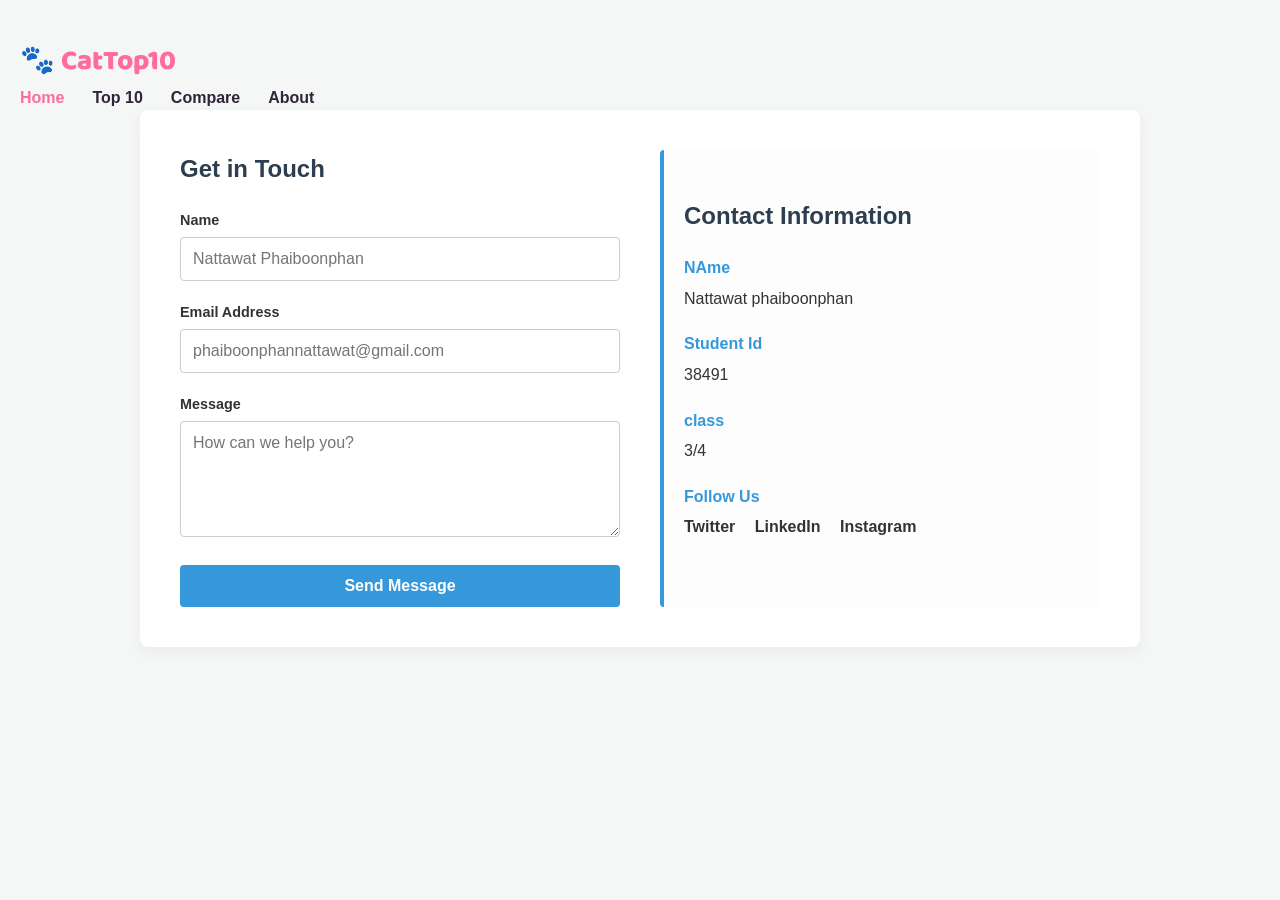
==== hehe/contact.html @ 048ce3d6 "Add files via upload" ====
<!DOCTYPE html>
<html lang="en">
<head>
    <meta charset="UTF-8">
    <meta name="viewport" content="width=device-width, initial-scale=1.0">
    <title>CatTop10 | Home</title>
    <link rel="stylesheet" href="style.css">
</head>
<html lang="en">
<head>
    <header class="nav bar">
    <a href="index.html" class="logo">🐾 CatTop10</a>

    <nav>
        
        <a href="index.html" class="active">Home</a>
        <a href="breeds.html">Top 10</a>
        <a href="compare.html">Compare</a>
        <a href="about.html">About</a>

    </nav>
        </header>
    
    <meta charset="UTF-8">
    <meta name="viewport" content="width=device-width, initial-scale=1.0">
    <title>Contact Us</title>
    <style>
      
    </style>
</head>
<body>

    <div class="container">
        <!-- Left Side: Form -->
        <div>
            <h2>Get in Touch</h2>
            <!-- Replace 'your@email.com' with your actual email address -->
            <form action="https://formsubmit.co" method="POST">
                <div class="form-group">
                    <label for="name">Name</label>
                    <input type="text" id="name" name="name" required placeholder="Nattawat Phaiboonphan">
                </div>
                
                <div class="form-group">
                    <label for="email">Email Address</label>
                    <input type="email" id="email" name="email" required placeholder="phaiboonphannattawat@gmail.com">
                </div>

                <div class="form-group">
                    <label for="message">Message</label>
                    <textarea id="message" name="message" rows="5" required placeholder="How can we help you?"></textarea>
                </div>

                <button type="submit">Send Message</button>
            </form>
        </div>

        <!-- Right Side: Contact Details -->
        <div class="info-side">
            <h2>Contact Information</h2>
            <div class="info-item">
                <h4>NAme</h4>
                <p>Nattawat phaiboonphan</p>
            </div>
            <div class="info-item">
                <h4>Student Id</h4>
                <p>38491</p>
            </div>
            <div class="info-item">
                <h4>class</h4>
                <p>3/4</p>
            </div>
            <div class="info-item">
                <h4>Follow Us</h4>
                <div class="social-links">
                    <a href="#">Twitter</a>
                    <a href="#">LinkedIn</a>
                    <a href="#">Instagram</a>
                </div>
            </div>
        </div>
    </div>

</body>
</html>
---- hehe/style.css ----
@import url('https://fonts.googleapis.com/css2?family=Baloo+2:wght@400;500;600;700;800&family=Nunito:wght@400;600;700;800&display=swap');

:root {
    --pink: #ff6b9d;
    --pink-dark: #e94f83;
    --yellow: #ffd166;
    --orange: #ff9f43;
    --purple: #9b6cff;
    --blue: #61c0ff;
    --cream: #fffaf4;
    --dark: #30243a;
    --white: #ffffff;
    --light-pink: #fff0f5;
}

* {
    margin: 0;
    padding: 0;
    box-sizing: border-box;
   
}

html {
    scroll-behavior: smooth;
}

body {
    background-color: rgb(230, 241, 255);
    color: var(--dark);
    font-family: "Nunito", sans-serif;
    line-height: 1.6;
}

/* NAVIGATION */

.navbar {
    width: 100%;
    padding: 18px 7%;
    background: white;
    display: flex;
    align-items: center;
    justify-content: space-between;
    border-bottom: 3px solid #ffe3ec;
    position: sticky;
    top: 0;
    z-index: 100;
}

.logo {
    text-decoration: none;
    color: var(--pink);
    font-family: "Baloo 2", cursive;
    font-size: 28px;
    font-weight: 800;
}

nav {
    display: flex;
    gap: 28px;
}

nav a {
    text-decoration: none;
    color: var(--dark);
    font-weight: 700;
    transition: 0.25s;
}

nav a:hover,
nav a.active {
    color: var(--pink);
}

/* HERO */

.hero {
    min-height: 570px;
    padding: 80px 8%;
    display: flex;
    align-items: center;
    justify-content: space-between;
    gap: 50px;
    background:
        radial-gradient(circle at 10% 20%, #ffe0eb 0 80px, transparent 81px),
        radial-gradient(circle at 90% 80%, #fff0b8 0 100px, transparent 101px),
        linear-gradient(135deg, #fff5f8, #fffaf0);
}

.hero-text {
    max-width: 650px;
}

.badge,
.section-label {
    color: var(--pink-dark);
    font-weight: 800;
    letter-spacing: 2px;
    font-size: 14px;
}

.hero h1 {
    font-family: "Baloo 2", cursive;
    font-size: clamp(50px, 7vw, 88px);
    line-height: 0.95;
    margin: 18px 0;
}

.hero p {
    font-size: 20px;
    max-width: 580px;
    color: #665a6d;
}

.hero-cat {
    width: 330px;
    height: 330px;
    border-radius: 50%;
    background: var(--yellow);
    display: grid;
    place-items: center;
    font-size: 170px;
    transform: rotate(4deg);
    box-shadow: 15px 18px 0 #f6c951;
    animation: float 3s ease-in-out infinite;
}

@keyframes float {
    0%, 100% {
        transform: translateY(0) rotate(4deg);
    }

    50% {
        transform: translateY(-15px) rotate(-4deg);
    }
}

/* BUTTONS */

.hero-buttons {
    display: flex;
    gap: 15px;
    margin-top: 30px;
    flex-wrap: wrap;
}

.btn {
    display: inline-block;
    padding: 14px 24px;
    border-radius: 50px;
    background: var(--pink);
    color: white;
    text-decoration: none;
    font-weight: 800;
    box-shadow: 0 5px 0 var(--pink-dark);
    transition: 0.2s;
}


.btn:hover {
    transform: translateY(-3px);
    background-color: #ff78aae5;
}

.btn.secondary {
    background: white;
    color: var(--pink-dark);
    box-shadow: 0 5px 0 #ffd0df;
    
}
.btn.secondary:hover{background-color: #f9dbe5;}
/* SECTIONS */

.intro {
    text-align: center;
    max-width: 700px;
    margin: auto;
    padding: 90px 20px 50px;
}

.intro h2,
.section-heading h2,
.tip-box h2 {
    font-family: "Baloo 2", cursive;
    font-size: 46px;
    line-height: 1.1;
    margin: 8px 0 15px;
}

.intro p:last-child {
    color: #706575;
    font-size: 18px;
}

.featured {
    padding: 40px 8% 100px;
}

.section-heading {
    display: flex;
    justify-content: space-between;
    align-items: end;
    margin-bottom: 30px;
}

.section-heading a {
    color: var(--pink-dark);
    font-weight: 800;
    text-decoration: none;
}

/* CAT CARDS */

.cat-grid {
    display: grid;
    grid-template-columns: repeat(3, 1fr);
    gap: 25px;
}
img {width: 150px;
     height: auto;
    padding: 5px;
    border: 3px solid #dcedff;
    margin-right: 150px;
    border-radius: 10px 20px 10px 20px;
    }
.cat-card {
    background: white;
    border-radius: 25px;
    padding: 30px;
    position: relative;
    border: 3px solid #ffe5ee;
    box-shadow: 0 10px 0 #f9dbe5;
    transition: 0.25s;
    border-radius: 10px;
}

.cat-card:hover {
    transform: translateY(-8px) rotate(1deg);
}

.cat-number {
    position: absolute;
    right: 20px;
    top: 18px;
    background: var(--yellow);
    padding: 5px 12px;
    border-radius: 50px;
    font-weight: 800;
}

.cat-emoji {
    font-size: 80px;
    margin-bottom: 10px;
}

.cat-card h3 {
    font-family: "Baloo 2", cursive;
    font-size: 30px;
}

.cat-card p {
    color: #706575;
}

.tag {
    display: inline-block;
    margin-top: 15px;
    padding: 6px 12px;
    border-radius: 30px;
    background: var(--light-pink);
    color: var(--pink-dark);
    font-size: 13px;
    font-weight: 800;
}

/* PAGE HEADER */

.page-header {
    text-align: center;
    padding: 80px 20px 50px;
    background: linear-gradient(135deg, #f0fbff);
}

.page-header h1 {
    font-family: "Baloo 2", cursive;
    font-size: clamp(45px, 7vw, 70px);
    line-height: 1;
    margin: 10px 0;
}

.page-header p:last-child {
    color: #706575;
    font-size: 18px;
}

/* BREED LIST */

.breeds-container {
    max-width: 1250px;
    margin: 60px auto 105px;
    padding: 0 20px;
    display: grid;
    gap: 25px;
    background:linear-gradient(135deg,  #f0fbff) ;
}

.breed-card {
    display: grid;
    grid-template-columns: 70px 130px 1fr;
    align-items: center;
    gap: 25px;
    background: white;
    padding: 25px;
    border-radius: 25px;
    border: 3px solid #ffe4ed;
    box-shadow: 0 8px 0 #f8dce6;
    transition: 0.25s;
}

.breed-card:hover {
    transform: translateX(8px);
}

.rank {
    font-family: "Baloo 2", cursive;
    font-size: 38px;
    color: var(--pink);
    font-weight: 800;
}

.breed-icon {
    width: 110px;
    height: 110px;
    border-radius: 50%;
    display: grid;
    place-items: center;
    font-size: 65px;
    background: #fff0b8;
}

.breed-info h2 {
    font-family: "Baloo 2", cursive;
    font-size: 32px;
}

.breed-info p {
    color: #706575;
}

.details {
    display: flex;
    flex-wrap: wrap;
    gap: 8px;
    margin-top: 12px;
}

.details span {
    padding: 5px 10px;
    background: #f6f2ff;
    color: #7253bd;
    border-radius: 20px;
    font-size: 13px;
    font-weight: 700;
}

/* TABLE */

.table-wrapper {
    max-width: 1100px;
    margin: 60px auto;
    padding: 0 20px;
    overflow-x: auto;
    color: #2785ffaf;
}

table {
    width: 100%;
    min-width: 750px;
    border-collapse: separate;
    border-spacing: 0;
    overflow: hidden;
    background: white;
    border-radius: 20px;
    box-shadow: 0 8px 0 #f8dce6;
}

th {
    background: var(--pink);
    color: white;
    padding: 18px;
    text-align: left;
}

td {
    padding: 17px;
    border-bottom: 1px solid #f4e4ea;
    font-weight: 600;
}

tr:last-child td {
    border-bottom: none;
}

tr:hover td {
    background: #fff5f8;
}

.tip-box {
    max-width: 850px;
    margin: 0 auto 100px;
    padding: 40px;
    background: #fff0b8;
    border-radius: 30px;
    box-shadow: 10px 10px 0 #f6d35c;
}

.tip-box p {
    font-size: 17px;
}

/* ABOUT */

.about-grid {
    max-width: 1000px;
    margin: 60px auto;
    padding: 0 20px;
    display: grid;
    grid-template-columns: repeat(3, 1fr);
    gap: 25px;
}
.about-card:hover {background-color: #f4e4ea;
transition: background-color 0.3s ease;
transition: 0.25s;
position: relative;}
.about-card {
    background: white;
    padding: 35px;
    border-radius: 25px;
    text-align: center;
    border: 3px solid #ffe4ed;
    box-shadow: 0 8px 0 #f8dce6;
}

.big-emoji {
    font-size: 65px;
    margin-bottom: 10px;
}

.about-card h2 {
    font-family: "Baloo 2", cursive;
    font-size: 30px;
}

.about-card p {
    color: #706575;
}

.sources {
    max-width: 850px;
    margin: 0 auto 100px;
    padding: 40px;
    background: white;
    border-radius: 30px;
    border: 3px solid #ffe4ed;
}

.sources h2 {
    font-family: "Baloo 2", cursive;
    font-size: 38px;
    margin-bottom: 10px;
}

.source-list {
    display: grid;
    gap: 10px;
    margin-top: 20px;
}

.source-list div {
    padding: 12px 15px;
    background: var(--light-pink);
    border-radius: 12px;
    font-weight: 700;
}

/* FOOTER */

footer {
    background: var(--dark);
    color: white;
    text-align: center;
    padding: 30px;
    font-weight: 700;
}

/* MOBILE */

@media (max-width: 800px) {

    .navbar {
        flex-direction: column;
        gap: 10px;
    }

    nav {
        gap: 15px;
        flex-wrap: wrap;
        justify-content: center;
    }

    .hero {
        text-align: center;
        flex-direction: column;
        padding-top: 60px;
    }

    .hero-buttons {
        justify-content: center;
    }

    .hero-cat {
        width: 230px;
        height: 230px;
        font-size: 120px;
    }

    .cat-grid,
    .about-grid {
        grid-template-columns: 1fr;
    }

    .section-heading {
        align-items: start;
        flex-direction: column;
        gap: 10px;
    }

    .breed-card {
        grid-template-columns: 50px 90px 1fr;
        gap: 15px;
    }

    .breed-icon {
        width: 80px;
        height: 80px;
        font-size: 45px;
    }

    .breed-info h2 {
        font-size: 25px;
    }
}

@media (max-width: 550px) {

    .hero h1 {
        font-size: 52px;
    }

    .breed-card {
        grid-template-columns: 1fr;
        text-align: center;
    }

    .rank {
        text-align: left;
    }

    .breed-icon {
        margin: auto;
    }

    .details {
        justify-content: center;
    }
}
* {
            box-sizing: border-box;
            margin: 0;
            padding: 0;
            font-family: 'Segoe UI', Tahoma, Geneva, Verdana, sans-serif;
        }

        body {
            background-color: #f4f7f6;
            color: #333;
            line-height: 1.6;
            padding: 40px 20px;
        }

        .container {
            max-width: 1000px;
            margin: 0 auto;
            background: #fff;
            padding: 40px;
            border-radius: 8px;
            box-shadow: 0 4px 15px rgba(0,0,0,0.05);
            display: grid;
            grid-template-columns: 1fr 1fr;
            gap: 40px;
        }

        @media (max-width: 768px) {
            .container {
                grid-template-columns: 1fr;
            }
        }

        h2 {
            margin-bottom: 20px;
            color: #2c3e50;
        }

        /* Form Styling */
        .form-group {
            margin-bottom: 20px;
        }

        label {
            display: block;
            margin-bottom: 5px;
            font-weight: 600;
            font-size: 0.9rem;
        }

        input, textarea {
            width: 100%;
            padding: 12px;
            border: 1px solid #ccc;
            border-radius: 4px;
            font-size: 1rem;
            transition: border-color 0.3s;
        }

        input:focus, textarea:focus {
            outline: none;
            border-color: #3498db;
        }

        button {
            background-color: #3498db;
            color: white;
            padding: 12px 24px;
            border: none;
            border-radius: 4px;
            cursor: pointer;
            font-size: 1rem;
            font-weight: 600;
            width: 100%;
            transition: background-color 0.3s;
        }

        button:hover {
            background-color: #2980b9;
        }

        /* Info Styling */
        .info-side {
            display: flex;
            flex-direction: column;
            justify-content: center;
            background-color: #fdfdfd;
            padding: 20px;
            border-radius: 4px;
            border-left: 4px solid #3498db;
        }

        .info-item {
            margin-bottom: 20px;
        }

        .info-item h4 {
            color: #3498db;
            margin-bottom: 5px;
        }

        .social-links a {
            color: #333;
            text-decoration: none;
            margin-right: 15px;
            font-weight: bold;
        }

        .social-links a:hover {
            color: #3498db;
        }
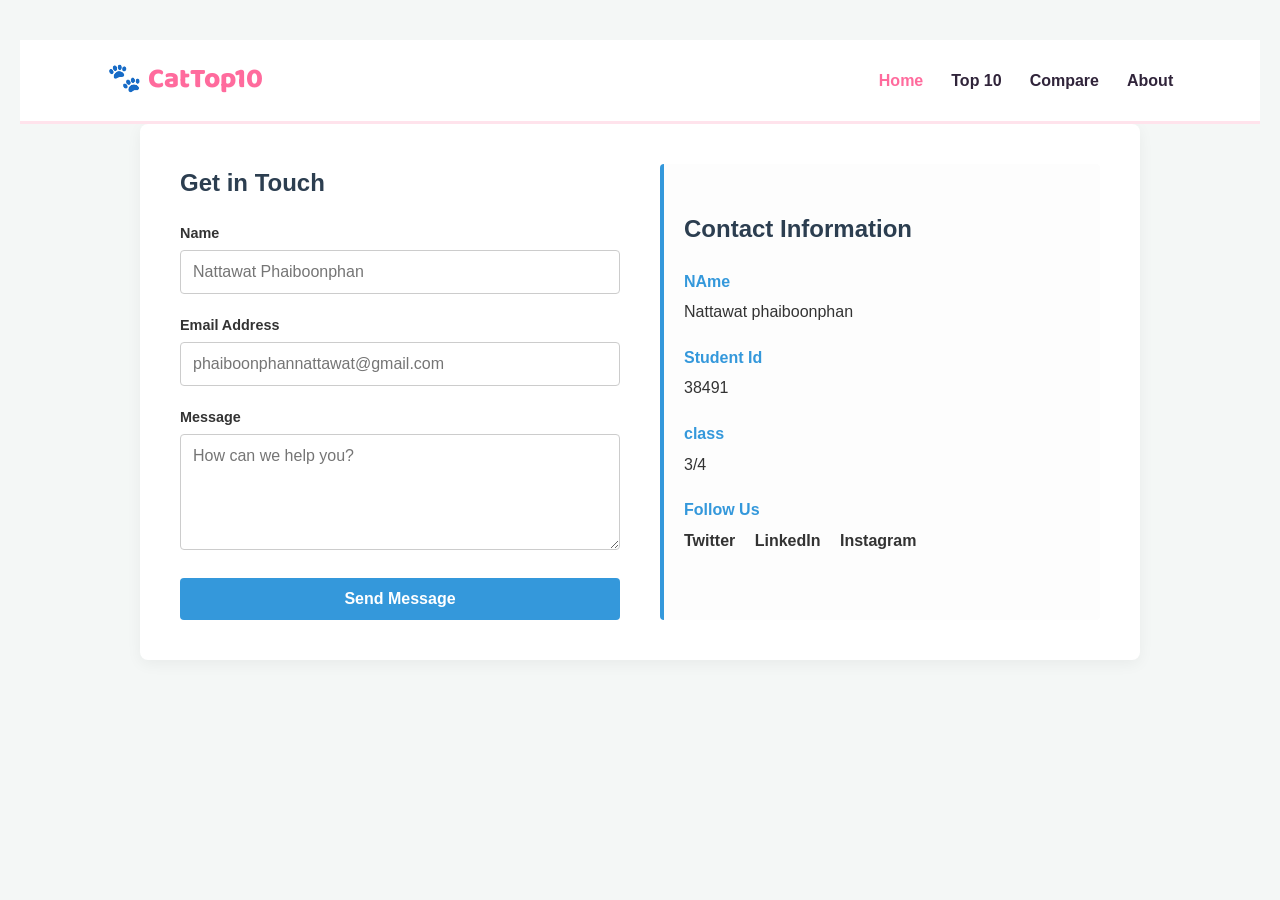
==== commit b50297f4: "Update contact.html" ====
--- a/hehe/contact.html
+++ b/hehe/contact.html
@@ -8,7 +8,7 @@
 </head>
 <html lang="en">
 <head>
-    <header class="nav bar">
+    <header class="navbar">
     <a href="index.html" class="logo">🐾 CatTop10</a>
 
     <nav>
@@ -82,4 +82,4 @@
     </div>
 
 </body>
-</html>+</html>
--- a/hehe/style.css
+++ b/hehe/style.css
@@ -218,7 +218,7 @@
 img {width: 150px;
      height: auto;
     padding: 5px;
-    border: 3px solid #dcedff;
+    border: 3px solid #ffd2fc;
     margin-right: 150px;
     border-radius: 10px 20px 10px 20px;
     }
@@ -682,4 +682,4 @@
 
         .social-links a:hover {
             color: #3498db;
-        }+        }
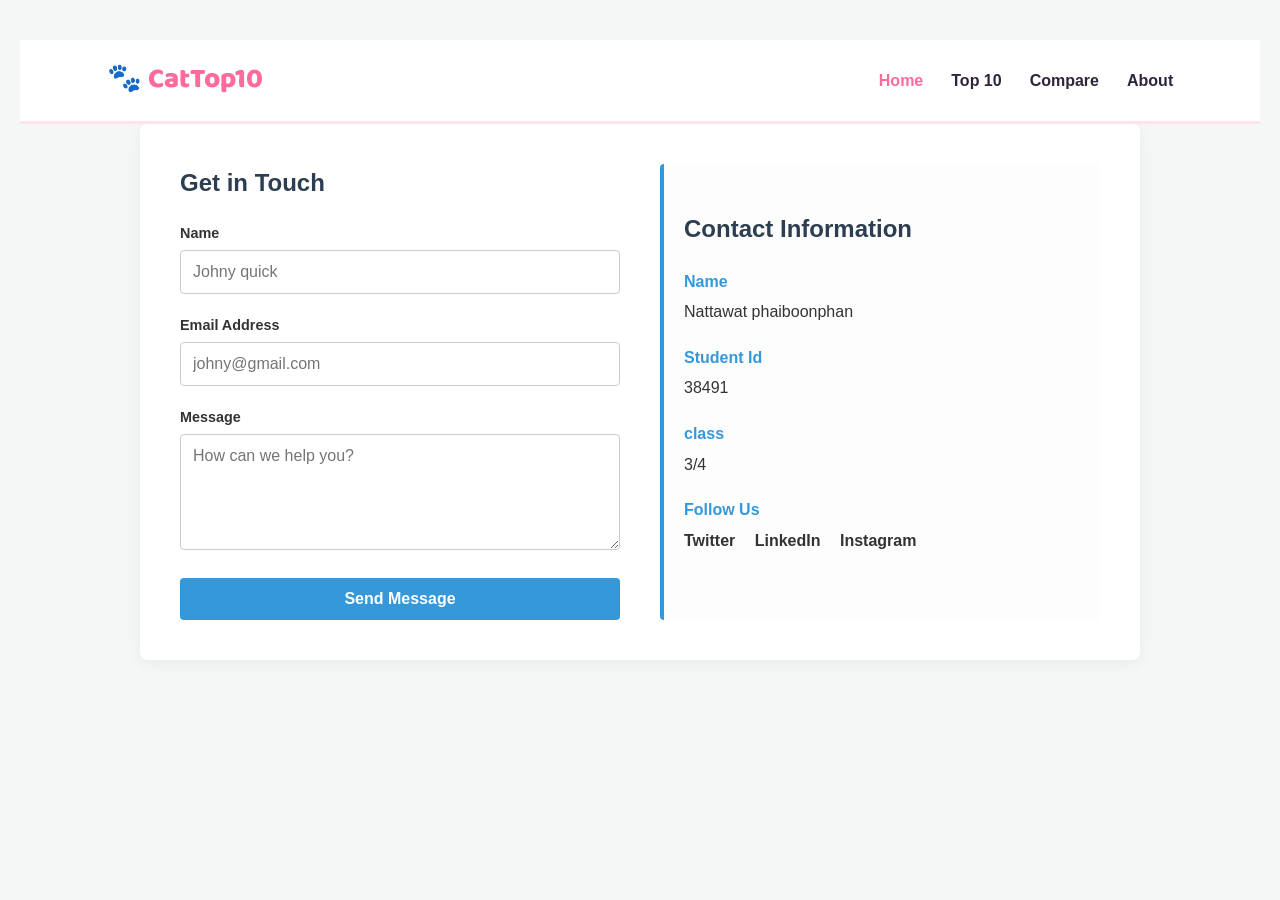
==== commit 47fb7bc3: "Update contact.html" ====
--- a/hehe/contact.html
+++ b/hehe/contact.html
@@ -38,12 +38,12 @@
             <form action="https://formsubmit.co" method="POST">
                 <div class="form-group">
                     <label for="name">Name</label>
-                    <input type="text" id="name" name="name" required placeholder="Nattawat Phaiboonphan">
+                    <input type="text" id="name" name="name" required placeholder="Johny quick">
                 </div>
                 
                 <div class="form-group">
                     <label for="email">Email Address</label>
-                    <input type="email" id="email" name="email" required placeholder="phaiboonphannattawat@gmail.com">
+                    <input type="email" id="email" name="email" required placeholder="johny@gmail.com">
                 </div>
 
                 <div class="form-group">
@@ -59,7 +59,7 @@
         <div class="info-side">
             <h2>Contact Information</h2>
             <div class="info-item">
-                <h4>NAme</h4>
+                <h4>Name</h4>
                 <p>Nattawat phaiboonphan</p>
             </div>
             <div class="info-item">
